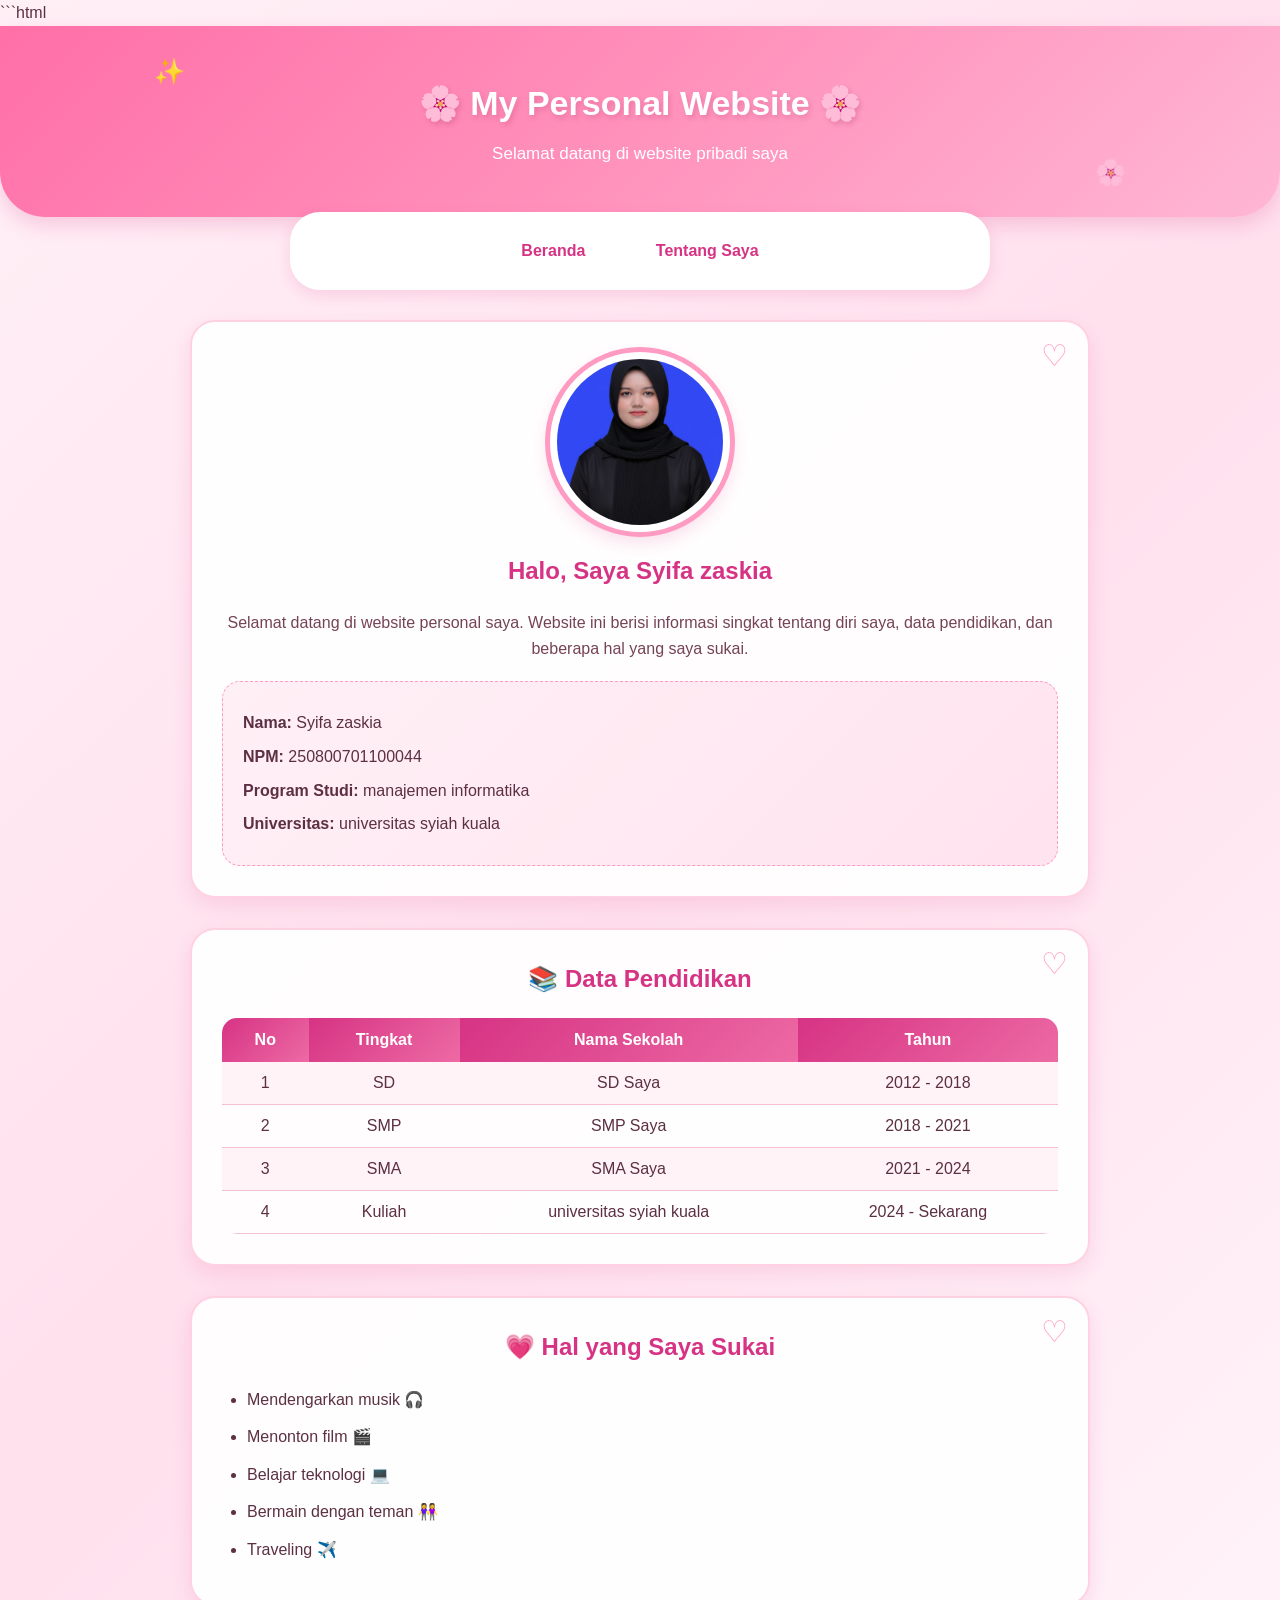
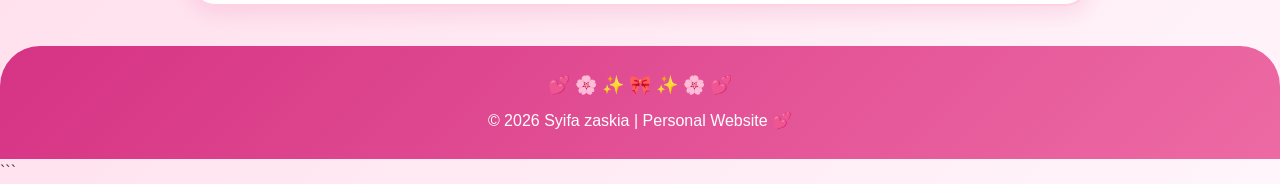
==== index.html @ 6b23986e "first commit" ====
```html
<!DOCTYPE html>
<html lang="id">
<head>
    <meta charset="UTF-8">
    <meta name="viewport" content="width=device-width, initial-scale=1.0">
    <title>Web Personal - Beranda</title>
    <link rel="stylesheet" href="style.css">
</head>
<body>

    <header>
        <h1>🌸 My Personal Website 🌸</h1>
        <p>Selamat datang di website pribadi saya</p>
    </header>

    <nav>
        <a href="index.html">Beranda</a>
        <a href="tentang.html">Tentang Saya</a>
    </nav>

    <main>
        <section class="card">
            <img src="foto.jpg" alt="Foto Profil" class="foto">

            <h2>Halo, Saya Syifa zaskia</h2>
            <p class="intro">
                Selamat datang di website personal saya.
                Website ini berisi informasi singkat tentang diri saya,
                data pendidikan, dan beberapa hal yang saya sukai.
            </p>

            <div class="info">
                <p><b>Nama:</b> Syifa zaskia</p>
                <p><b>NPM:</b> 250800701100044</p>
                <p><b>Program Studi:</b> manajemen informatika</p>
                <p><b>Universitas:</b> universitas syiah kuala</p>
            </div>
        </section>

        <section class="card">
            <h2>📚 Data Pendidikan</h2>

            <table>
                <tr>
                    <th>No</th>
                    <th>Tingkat</th>
                    <th>Nama Sekolah</th>
                    <th>Tahun</th>
                </tr>
                <tr>
                    <td>1</td>
                    <td>SD</td>
                    <td>SD Saya</td>
                    <td>2012 - 2018</td>
                </tr>
                <tr>
                    <td>2</td>
                    <td>SMP</td>
                    <td>SMP Saya</td>
                    <td>2018 - 2021</td>
                </tr>
                <tr>
                    <td>3</td>
                    <td>SMA</td>
                    <td>SMA Saya</td>
                    <td>2021 - 2024</td>
                </tr>
                <tr>
                    <td>4</td>
                    <td>Kuliah</td>
                    <td>universitas syiah kuala</td>
                    <td>2024 - Sekarang</td>
                </tr>
            </table>
        </section>

        <section class="card">
            <h2>💗 Hal yang Saya Sukai</h2>

            <ul>
                <li>Mendengarkan musik 🎧</li>
                <li>Menonton film 🎬</li>
                <li>Belajar teknologi 💻</li>
                <li>Bermain dengan teman 👭</li>
                <li>Traveling ✈️</li>
            </ul>
        </section>
    </main>

    <footer>
        <p>© 2026 Syifa zaskia | Personal Website 💕</p>
    </footer>

</body>
</html>
```
---- style.css ----
* {
    margin: 0;
    padding: 0;
    box-sizing: border-box;
}

body {
    font-family: "Trebuchet MS", Arial, sans-serif;
    background: linear-gradient(135deg, #fff0f6, #ffe0ed, #fff5fa);
    color: #5c3042;
    line-height: 1.6;
    overflow-x: hidden;

    animation: pageIn 1s ease;
}

/* =========================
   ANIMASI HALAMAN
========================= */

@keyframes pageIn {
    from {
        opacity: 0;
        transform: translateY(20px);
    }

    to {
        opacity: 1;
        transform: translateY(0);
    }
}

@keyframes titleCute {
    0% {
        opacity: 0;
        transform: translateY(-30px) scale(0.9);
    }

    70% {
        transform: translateY(5px) scale(1.03);
    }

    100% {
        opacity: 1;
        transform: translateY(0) scale(1);
    }
}

@keyframes sparkle {
    0%, 100% {
        transform: scale(1);
        opacity: 0.6;
    }

    50% {
        transform: scale(1.4);
        opacity: 1;
    }
}

@keyframes floating {
    0% {
        transform: translateY(0);
    }

    50% {
        transform: translateY(-8px);
    }

    100% {
        transform: translateY(0);
    }
}

/* =========================
   HEADER
========================= */

header {
    position: relative;
    background: linear-gradient(
        135deg,
        #ff6fa8,
        #ff91bb,
        #ffb6d5
    );

    color: white;
    text-align: center;
    padding: 50px 20px;

    border-bottom-left-radius: 45px;
    border-bottom-right-radius: 45px;

    box-shadow: 0 8px 20px rgba(214, 51, 132, 0.2);

    animation: titleCute 1.2s ease;
}

header h1 {
    font-size: 34px;
    margin-bottom: 10px;

    text-shadow: 2px 3px 5px rgba(150, 30, 80, 0.2);
}

header p {
    font-size: 17px;
}

/* Sparkle dekorasi */

header::before {
    content: "✨";
    position: absolute;
    left: 12%;
    top: 25px;
    font-size: 25px;

    animation: sparkle 2s infinite;
}

header::after {
    content: "🌸";
    position: absolute;
    right: 12%;
    bottom: 25px;
    font-size: 25px;

    animation: floating 2s infinite ease-in-out;
}

/* =========================
   NAVIGASI
========================= */

nav {
    width: 90%;
    max-width: 700px;

    margin: -5px auto 30px;

    background: white;

    padding: 13px;

    text-align: center;

    border-radius: 30px;

    box-shadow: 0 5px 15px rgba(214, 51, 132, 0.15);

    position: relative;
    z-index: 10;
}

nav a {
    display: inline-block;

    color: #d63384;

    text-decoration: none;

    margin: 5px 15px;

    font-weight: bold;

    padding: 8px 18px;

    border-radius: 20px;

    transition: 0.3s;
}

nav a:hover {
    background-color: #ffd6e7;

    transform: translateY(-3px) scale(1.05);

    box-shadow: 0 4px 10px rgba(214, 51, 132, 0.2);
}

/* =========================
   MAIN
========================= */

main {
    width: 90%;
    max-width: 900px;

    margin: 30px auto;
}

/* =========================
   CARD
========================= */

.card {
    position: relative;

    background: rgba(255, 255, 255, 0.95);

    padding: 30px;

    margin-bottom: 30px;

    border-radius: 25px;

    border: 2px solid #ffd1e2;

    box-shadow:
        0 8px 20px rgba(214, 51, 132, 0.12);

    transition: 0.4s ease;

    animation: pageIn 1s ease;
}

/* Dekorasi bunga pada card */

.card::before {
    content: "♡";

    position: absolute;

    right: 20px;
    top: 10px;

    font-size: 30px;

    color: #ff9bc2;

    animation: sparkle 2s infinite;
}

.card:hover {
    transform: translateY(-8px);

    box-shadow:
        0 15px 30px rgba(214, 51, 132, 0.2);
}

.card h2 {
    color: #d63384;

    margin-bottom: 20px;

    text-align: center;
}

/* =========================
   FOTO PROFIL
========================= */

.foto {
    display: block;

    width: 180px;
    height: 180px;

    object-fit: cover;

    border-radius: 50%;

    margin: 0 auto 20px;

    border: 7px solid white;

    outline: 5px solid #ff9bc2;

    box-shadow:
        0 8px 20px rgba(214, 51, 132, 0.2);

    animation: floating 3s infinite ease-in-out;

    transition: 0.4s;
}

.foto:hover {
    transform: scale(1.08) rotate(2deg);

    outline-color: #d63384;
}

/* =========================
   INTRO
========================= */

.intro {
    text-align: center;

    margin-bottom: 20px;

    color: #754356;
}

/* =========================
   DATA PRIBADI
========================= */

.info {
    background: linear-gradient(
        135deg,
        #fff0f6,
        #ffe3ee
    );

    padding: 20px;

    border-radius: 18px;

    border: 1px dashed #ff9bc2;

    transition: 0.3s;
}

.info:hover {
    transform: scale(1.02);

    background-color: #ffd6e7;
}

.info p {
    margin: 8px 0;
}

/* =========================
   TABEL
========================= */

table {
    width: 100%;

    border-collapse: separate;

    border-spacing: 0;

    overflow: hidden;

    border-radius: 15px;

    margin-top: 15px;
}

table th {
    background: linear-gradient(
        135deg,
        #d63384,
        #ed6aa4
    );

    color: white;

    padding: 13px;
}

table td {
    padding: 12px;

    text-align: center;

    border-bottom: 1px solid #f5c0d5;

    transition: 0.3s;
}

table tr:nth-child(even) {
    background-color: #fff3f8;
}

table tr:hover {
    background-color: #ffd9e9;

    transform: scale(1.01);
}

/* =========================
   LIST
========================= */

ul,
ol {
    margin-left: 25px;
}

li {
    margin: 12px 0;

    transition: 0.3s;
}

li:hover {
    color: #d63384;

    transform: translateX(10px);

    font-weight: bold;
}

/* =========================
   FOOTER
========================= */

footer {
    position: relative;

    background: linear-gradient(
        135deg,
        #d63384,
        #ed6aa4
    );

    color: white;

    text-align: center;

    padding: 25px;

    margin-top: 40px;

    border-top-left-radius: 40px;
    border-top-right-radius: 40px;
}

footer p {
    animation: floating 2s infinite ease-in-out;
}

/* =========================
   HIASAN LOVE
========================= */

footer::before {
    content: "💕  🌸  ✨  🎀  ✨  🌸  💕";

    display: block;

    font-size: 18px;

    margin-bottom: 8px;
}

/* =========================
   RESPONSIVE HP
========================= */

@media (max-width: 600px) {

    header {
        padding: 40px 15px;
    }

    header h1 {
        font-size: 25px;
    }

    nav a {
        margin: 4px 5px;
        padding: 7px 12px;
    }

    .card {
        padding: 20px;
    }

    .foto {
        width: 150px;
        height: 150px;
    }

    table {
        font-size: 12px;
    }

    table th,
    table td {
        padding: 8px 4px;
    }
}
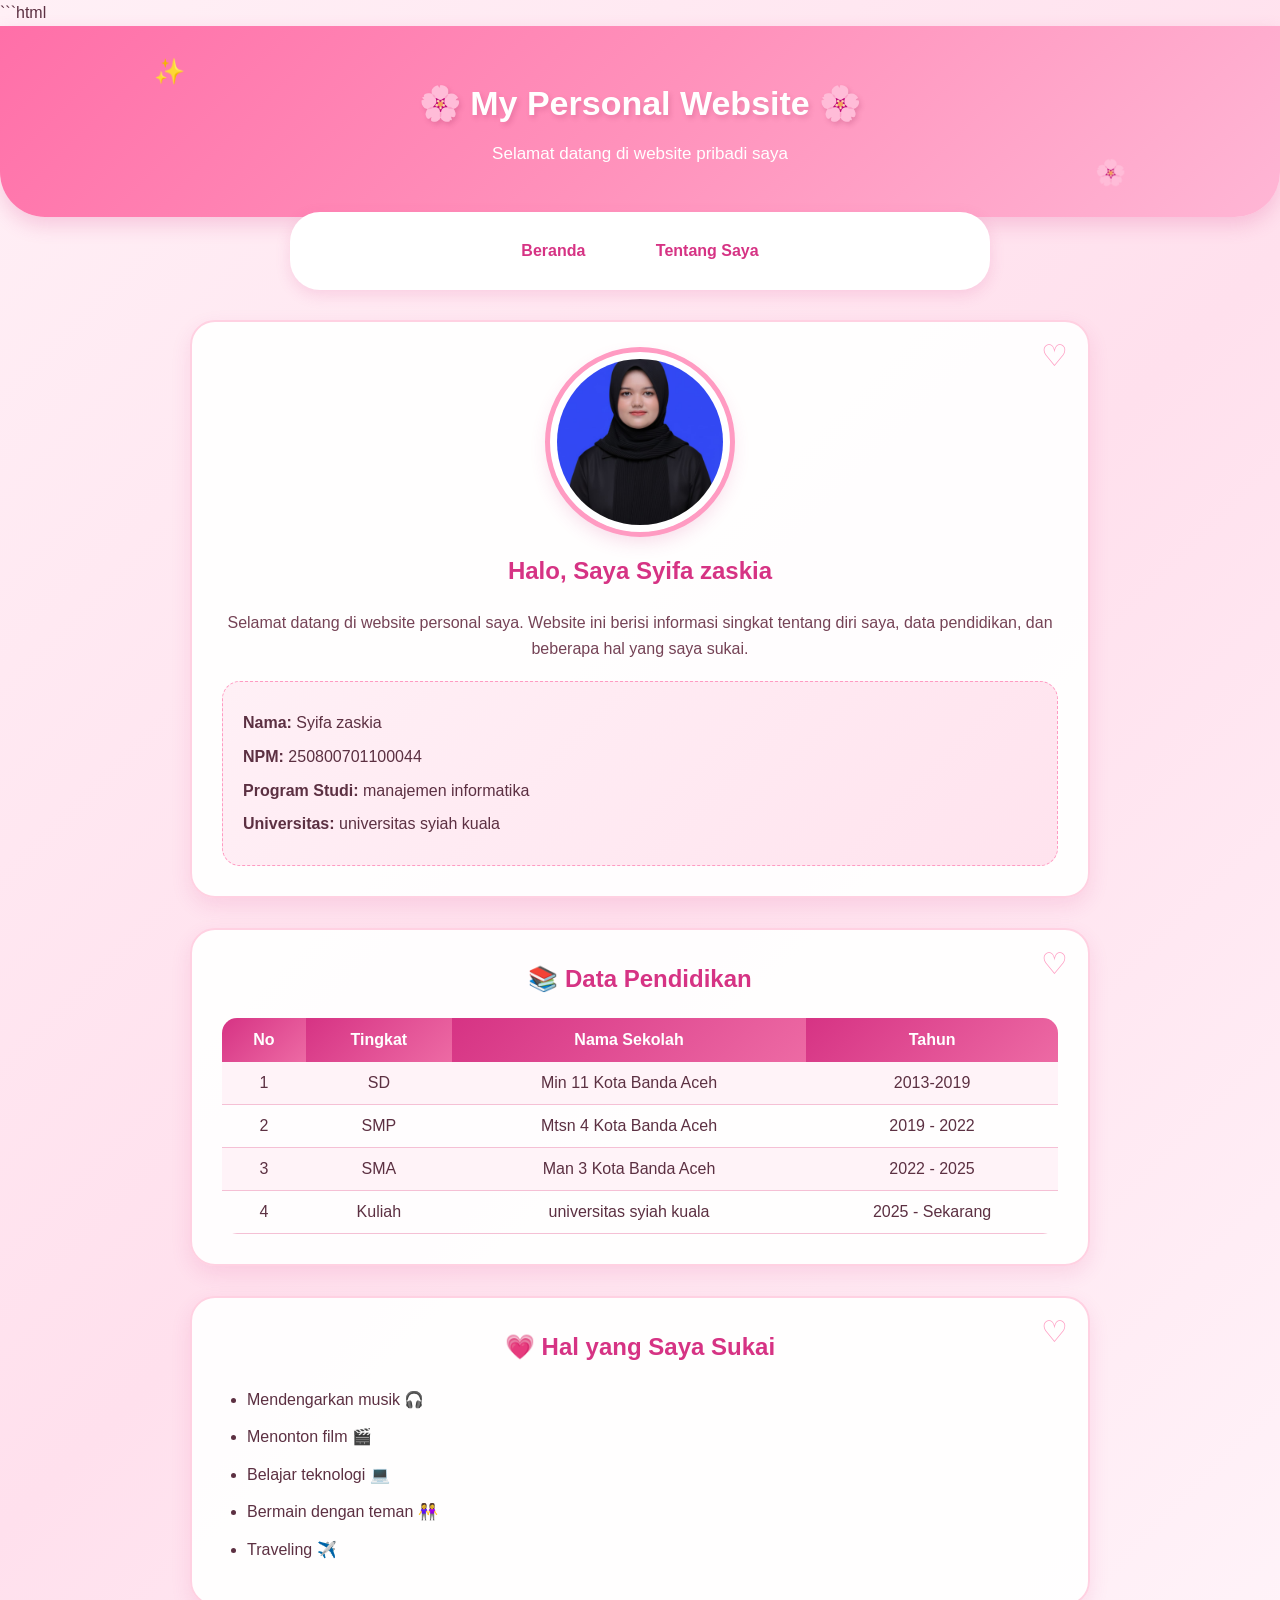
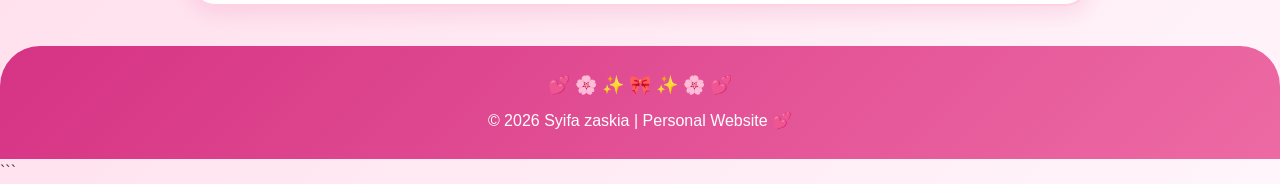
==== commit e87a7582: "update website" ====
--- a/index.html
+++ b/index.html
@@ -51,26 +51,26 @@
                 <tr>
                     <td>1</td>
                     <td>SD</td>
-                    <td>SD Saya</td>
-                    <td>2012 - 2018</td>
+                    <td>Min 11 Kota Banda Aceh</td>
+                    <td>2013-2019</td>
                 </tr>
                 <tr>
                     <td>2</td>
                     <td>SMP</td>
-                    <td>SMP Saya</td>
-                    <td>2018 - 2021</td>
+                    <td>Mtsn 4 Kota Banda Aceh</td>
+                    <td>2019 - 2022</td>
                 </tr>
                 <tr>
                     <td>3</td>
                     <td>SMA</td>
-                    <td>SMA Saya</td>
-                    <td>2021 - 2024</td>
+                    <td>Man 3 Kota Banda Aceh</td>
+                    <td>2022 - 2025</td>
                 </tr>
                 <tr>
                     <td>4</td>
                     <td>Kuliah</td>
                     <td>universitas syiah kuala</td>
-                    <td>2024 - Sekarang</td>
+                    <td>2025 - Sekarang</td>
                 </tr>
             </table>
         </section>
